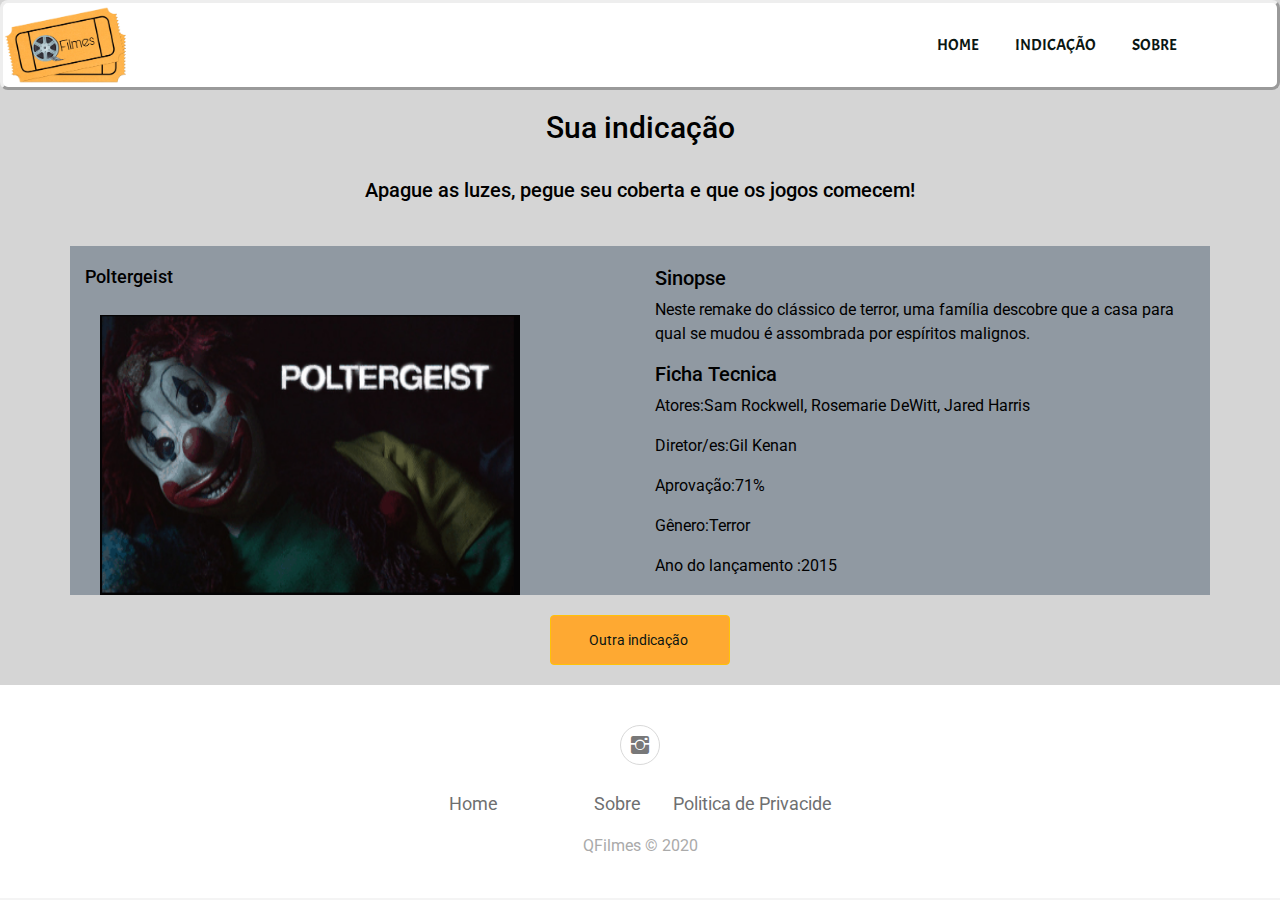
==== indicarest.html @ 402e07cc "Add site" ====
<!DOCTYPE html>
<html style="background-color:#f4f4f4;">

<head>
    <meta charset="utf-8">
    <meta name="viewport" content="width=device-width, initial-scale=1.0">
    <title>QFilmes</title>
    <link rel="stylesheet" href="assets/bootstrap/css/bootstrap.min.css">
    <link rel="stylesheet" href="assets/fonts/ionicons.min.css">
    <link rel="stylesheet" href="https://fonts.googleapis.com/css?family=Acme">
    <link rel="stylesheet" href="https://fonts.googleapis.com/css?family=Roboto">
    <link rel="stylesheet" href="assets/css/Features-Boxed-1.css">
    <link rel="stylesheet" href="assets/css/Features-Boxed.css">
    <link rel="stylesheet" href="assets/css/Footer-Basic.css">
    <link rel="stylesheet" href="assets/css/Navigation-Clean.css">
    <link rel="stylesheet" href="assets/css/styles.css">
</head>

<body onload = sorteioterror(); style="background-color:#d5d5d5;">
    <div>
        <nav class="navbar navbar-light navbar-expand-md navigation-clean" style="background-repeat:no-repeat;background-size:contain;height:90px;background-position:left;background-image:url(&quot;assets/img/logo.jpg&quot;);margin:0px;">
            <div class="container"><a class="navbar-brand" href="#"></a><button class="navbar-toggler" data-toggle="collapse" data-target="#navcol-1"><span class="sr-only">Toggle navigation</span><span class="navbar-toggler-icon"></span></button>
                <div class="collapse navbar-collapse"
                    id="navcol-1">
                    <ul class="nav navbar-nav ml-auto">
                        <li class="nav-item" role="presentation"><a class="nav-link" href="index.html" style="color:#0a1612;font-family:Acme, sans-serif;">HOME</a></li>
                        <li class="nav-item" role="presentation"><a class="nav-link" href="indica.html" style="color:#0a1612;font-family:Acme, sans-serif;">INDICAÇÃO</a></li>
                        <li class="nav-item" role="presentation"><a class="nav-link" href="sobre.html" style="color:#0a1612;font-family:Acme, sans-serif;">SOBRE</a></li>
                    </ul>
                </div>
            </div>
        </nav>
    </div>
    <div class="d-flex d-print-flex d-sm-flex d-md-flex d-lg-flex d-xl-flex align-content-center align-self-center features-boxed" style="color:#f4f4f4;background-color:#d5d5d5;">
        <div class="container d-block" style="color:#f4f4f4;">
            <h1 class="text-center" style="font-size:30px;color:#000000;height:60px;margin-top:20px;">Sua indicação</h1>
            <h1 class="text-center" style="font-size:20px;color:#000000;height:60px;">Apague as luzes, pegue seu coberta e que os jogos comecem!</h1>
        </div>
    </div>
    <div>
        <div class="container" style="background-color:#9099a2;">
            <div class="row">
                <div class="col-md-6">
                    <h3 class="name" style="color:#000000;font-size:18px;min-width:300px;height:40px;margin-top:20px;"><span id="titulofilme"></span></h3><img class="img-fluid d-flex justify-content-center align-items-center align-content-center align-self-center" style="background-image:url(&quot;&quot;);width:1px;height:1px;min-width:1px;background-size:contain;padding-left:-1px;"><span id="fotofilme" class="container"></span></div>
                <div
                    class="col-md-6">
                    <h3 class="name" style="color:#000000;font-size:20px;margin-top:20px;">Sinopse</h3>
                    <p class="description" style="color:#000000;font-family:Roboto, sans-serif;"><span id="descricaofilme"></span></p>
                    <h3 class="name" style="color:#000000;font-size:20px;">Ficha Tecnica</h3>
                    <p class="text-left d-flex justify-content-left align-items-left align-content-left description" style="color:#000000;font-family:Roboto, sans-serif;">Atores: <span id="atorfilme"></span></p>
                    <p class="text-left d-flex justify-content-left align-items-left align-content-left description" style="color:#000000;font-family:Roboto, sans-serif;">Diretor/es: <span id="diretorfilme"></span></p> 
                    <p class="text-left d-flex justify-content-left align-items-left align-content-left description" style="color:#000000;font-family:Roboto, sans-serif;">Aprovação: <span id="notafilme"></span></p> 
                    <p class="text-left d-flex justify-content-left align-items-left align-content-left description" style="color:#000000;font-family:Roboto, sans-serif;">Gênero: <span id="generofilme"></span></p> 
                    <p class="text-left d-flex justify-content-left align-items-left align-content-left description" style="color:#000000;font-family:Roboto, sans-serif;">Ano do lançamento : <span id="datafilme"></span></p> 
            </div>
        </div>
    </div>
    </div>
    <div style="background-color:#d5d5d5;"></div>
    <div style="padding:-6px;"></div>
    <div style="padding:-6px;"></div>
    <div></div>
    <div class="features-boxed">
        <div class="container">
            <div class="intro"></div>
        </div>
    </div>
    <div></div>
    <div></div>
    <div></div>
    <div></div>
    <div>
        <div class="col" style="height:70px;margin-top:20px;background-color:#d5d5d5;"><a class="btn btn-warning d-flex float-none justify-content-center align-items-center align-content-center align-self-center m-auto" role="button" href="indica.html" style="width:180px;height:50px;margin:px;padding:px;padding-right:12px;margin-right:0px;padding-bottom:6px;margin-top:0px;margin-left:390px;background-color:#fea932;color:#0a1612;font-family:Roboto, sans-serif;font-size:14px;padding-top:6px;margin-bottom:10px;">Outra indicação&nbsp;</a></div>
    </div>
    <div class="footer-basic">
        <footer>
            <div class="social"><a href="#"><i class="icon ion-social-instagram"></i></a></div>
            <ul class="list-inline">
                <li class="list-inline-item"><a href="index.html">Home</a></li>
                <li class="list-inline-item"></li>
                <li class="list-inline-item"></li>
                <li class="list-inline-item"><a href="sobre.html">Sobre</a></li>
                <li class="list-inline-item"><a href="politica.html">Politica de Privacide</a></li>
            </ul>
            <p class="copyright" style="font-size:16px;">QFilmes © 2020</p>
        </footer>
    </div>
    <script src="assets/js/jquery.min.js"></script>
    <script src="assets/bootstrap/js/bootstrap.min.js"></script>
    <script src="assets/js/terror.js"></script>
</body>

</html>
---- assets/css/Features-Boxed-1.css ----
.features-boxed {
  color:#313437;
  background-color:#eef4f7;
}

.features-boxed p {
  color:#7d8285;
}

.features-boxed h2 {
  font-weight:bold;
  margin-bottom:40px;
  padding-top:40px;
  color:inherit;
}

@media (max-width:767px) {
  .features-boxed h2 {
    margin-bottom:25px;
    padding-top:25px;
    font-size:24px;
  }
}

.features-boxed .intro {
  font-size:16px;
  max-width:500px;
  margin:0 auto;
}

.features-boxed .intro p {
  margin-bottom:0;
}

.features-boxed .features {
  padding:50px 0;
}

.features-boxed .item {
  text-align:center;
}

.features-boxed .item .box {
  text-align:center;
  padding:30px;
  background-color:#fff;
  margin-bottom:30px;
}

.features-boxed .item .icon {
  font-size:60px;
  color:#1485ee;
  margin-top:20px;
  margin-bottom:35px;
}

.features-boxed .item .name {
  font-weight:bold;
  font-size:18px;
  margin-bottom:8px;
  margin-top:0;
  color:inherit;
}

.features-boxed .item .description {
  font-size:15px;
  margin-top:15px;
  margin-bottom:20px;
}
---- assets/css/Features-Boxed.css ----
.features-boxed {
  color:#313437;
  background-color:#eef4f7;
}

.features-boxed p {
  color:#7d8285;
}

.features-boxed h2 {
  font-weight:bold;
  margin-bottom:40px;
  padding-top:40px;
  color:inherit;
}

@media (max-width:767px) {
  .features-boxed h2 {
    margin-bottom:25px;
    padding-top:25px;
    font-size:24px;
  }
}

.features-boxed .intro {
  font-size:16px;
  max-width:500px;
  margin:0 auto;
}

.features-boxed .intro p {
  margin-bottom:0;
}

.features-boxed .features {
  padding:50px 0;
}

.features-boxed .item {
  text-align:center;
}

.features-boxed .item .box {
  text-align:center;
  padding:30px;
  background-color:#fff;
  margin-bottom:30px;
}

.features-boxed .item .icon {
  font-size:60px;
  color:#1485ee;
  margin-top:20px;
  margin-bottom:35px;
}

.features-boxed .item .name {
  font-weight:bold;
  font-size:18px;
  margin-bottom:8px;
  margin-top:0;
  color:inherit;
}

.features-boxed .item .description {
  font-size:15px;
  margin-top:15px;
  margin-bottom:20px;
}
---- assets/css/Footer-Basic.css ----
.footer-basic {
  padding:40px 0;
  background-color:#ffffff;
  color:#4b4c4d;
}

.footer-basic ul {
  padding:0;
  list-style:none;
  text-align:center;
  font-size:18px;
  line-height:1.6;
  margin-bottom:0;
}

.footer-basic li {
  padding:0 10px;
}

.footer-basic ul a {
  color:inherit;
  text-decoration:none;
  opacity:0.8;
}

.footer-basic ul a:hover {
  opacity:1;
}

.footer-basic .social {
  text-align:center;
  padding-bottom:25px;
}

.footer-basic .social > a {
  font-size:24px;
  width:40px;
  height:40px;
  line-height:40px;
  display:inline-block;
  text-align:center;
  border-radius:50%;
  border:1px solid #ccc;
  margin:0 8px;
  color:inherit;
  opacity:0.75;
}

.footer-basic .social > a:hover {
  opacity:0.9;
}

.footer-basic .copyright {
  margin-top:15px;
  text-align:center;
  font-size:13px;
  color:#aaa;
  margin-bottom:0;
}
---- assets/css/Navigation-Clean.css ----
.navigation-clean {
  background:#fff;
  padding-top:.75rem;
  padding-bottom:.75rem;
  color:#333;
  border-radius:8px;
  box-shadow:none;
  border:outset;
  margin-bottom:0;
}

@media (min-width:768px) {
  .navigation-clean {
    padding-top:1rem;
    padding-bottom:1rem;
  }
}

.navigation-clean .navbar-brand {
  font-weight:bold;
  color:inherit;
}

.navigation-clean .navbar-brand:hover {
  color:#222;
}

.navigation-clean .navbar-toggler {
  border-color:#ddd;
}

.navigation-clean .navbar-toggler:hover, .navigation-clean .navbar-toggler:focus {
  background:none;
}

.navigation-clean .navbar-toggler {
  color:#888;
}

.navigation-clean .navbar-collapse, .navigation-clean .form-inline {
  border-top-color:#ddd;
}

.navigation-clean.navbar-light .navbar-nav .nav-link.active, .navigation-clean.navbar-light .navbar-nav .nav-link.active:focus, .navigation-clean.navbar-light .navbar-nav .nav-link.active:hover {
  color:#8f8f8f;
  box-shadow:none;
  background:none;
  pointer-events:none;
}

.navigation-clean.navbar .navbar-nav .nav-link {
  padding-left:18px;
  padding-right:18px;
}

.navigation-clean.navbar-light .navbar-nav .nav-link {
  color:#465765;
}

.navigation-clean.navbar-light .navbar-nav .nav-link:focus, .navigation-clean.navbar-light .navbar-nav .nav-link:hover {
  color:#37434d !important;
  background-color:transparent;
}

.navigation-clean .navbar-nav > li > .dropdown-menu {
  margin-top:-5px;
  box-shadow:none;
  background-color:#fff;
  border-radius:2px;
}

.navigation-clean .dropdown-menu .dropdown-item:focus, .navigation-clean .dropdown-menu .dropdown-item {
  line-height:2;
  color:#37434d;
}

.navigation-clean .dropdown-menu .dropdown-item:focus, .navigation-clean .dropdown-menu .dropdown-item:hover {
  background:#eee;
  color:inherit;
}
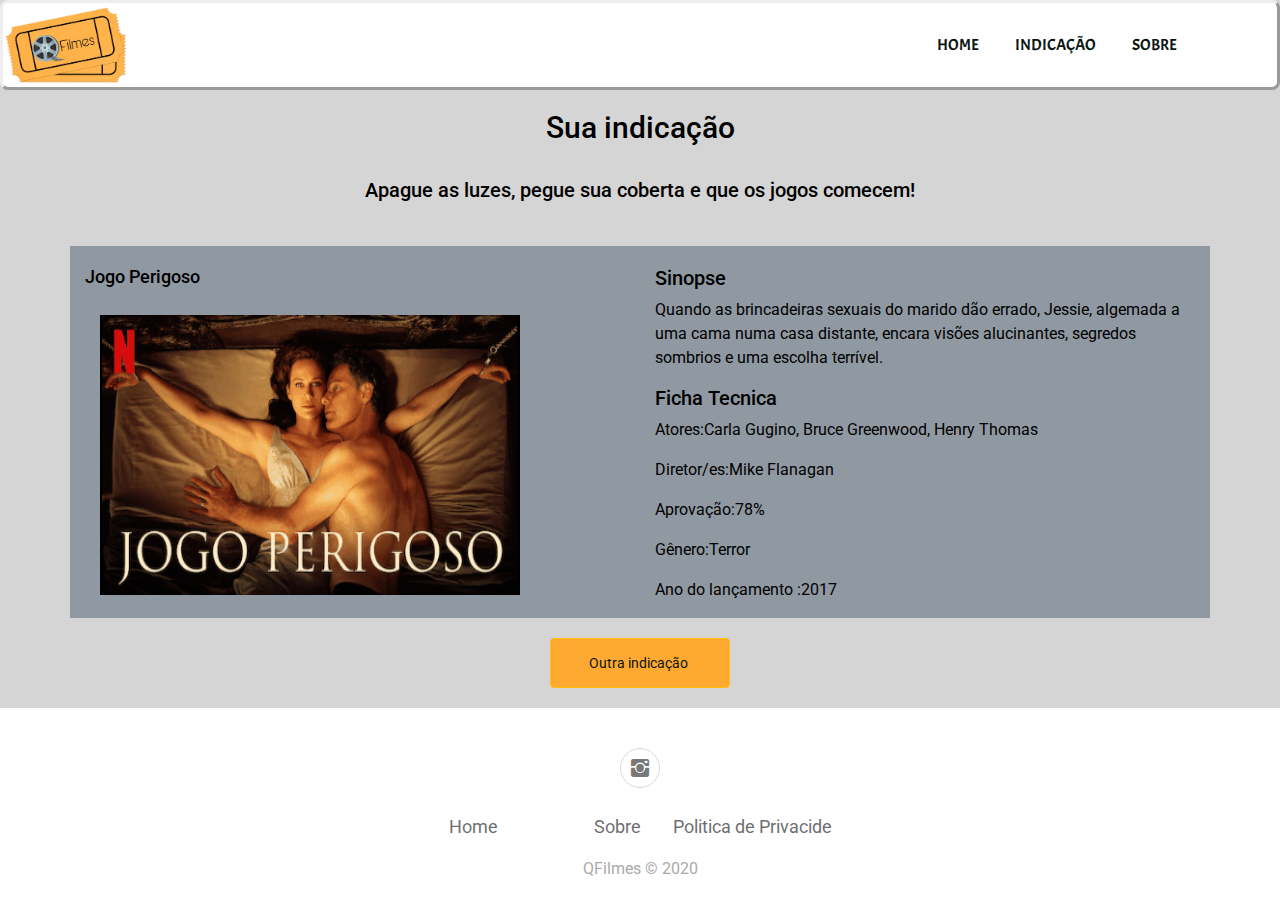
==== commit 889d25fb: "Update indicarest.html" ====
--- a/indicarest.html
+++ b/indicarest.html
@@ -34,7 +34,7 @@
     <div class="d-flex d-print-flex d-sm-flex d-md-flex d-lg-flex d-xl-flex align-content-center align-self-center features-boxed" style="color:#f4f4f4;background-color:#d5d5d5;">
         <div class="container d-block" style="color:#f4f4f4;">
             <h1 class="text-center" style="font-size:30px;color:#000000;height:60px;margin-top:20px;">Sua indicação</h1>
-            <h1 class="text-center" style="font-size:20px;color:#000000;height:60px;">Apague as luzes, pegue seu coberta e que os jogos comecem!</h1>
+            <h1 class="text-center" style="font-size:20px;color:#000000;height:60px;">Apague as luzes, pegue sua coberta e que os jogos comecem!</h1>
         </div>
     </div>
     <div>
@@ -90,4 +90,4 @@
     <script src="assets/js/terror.js"></script>
 </body>
 
-</html>+</html>
